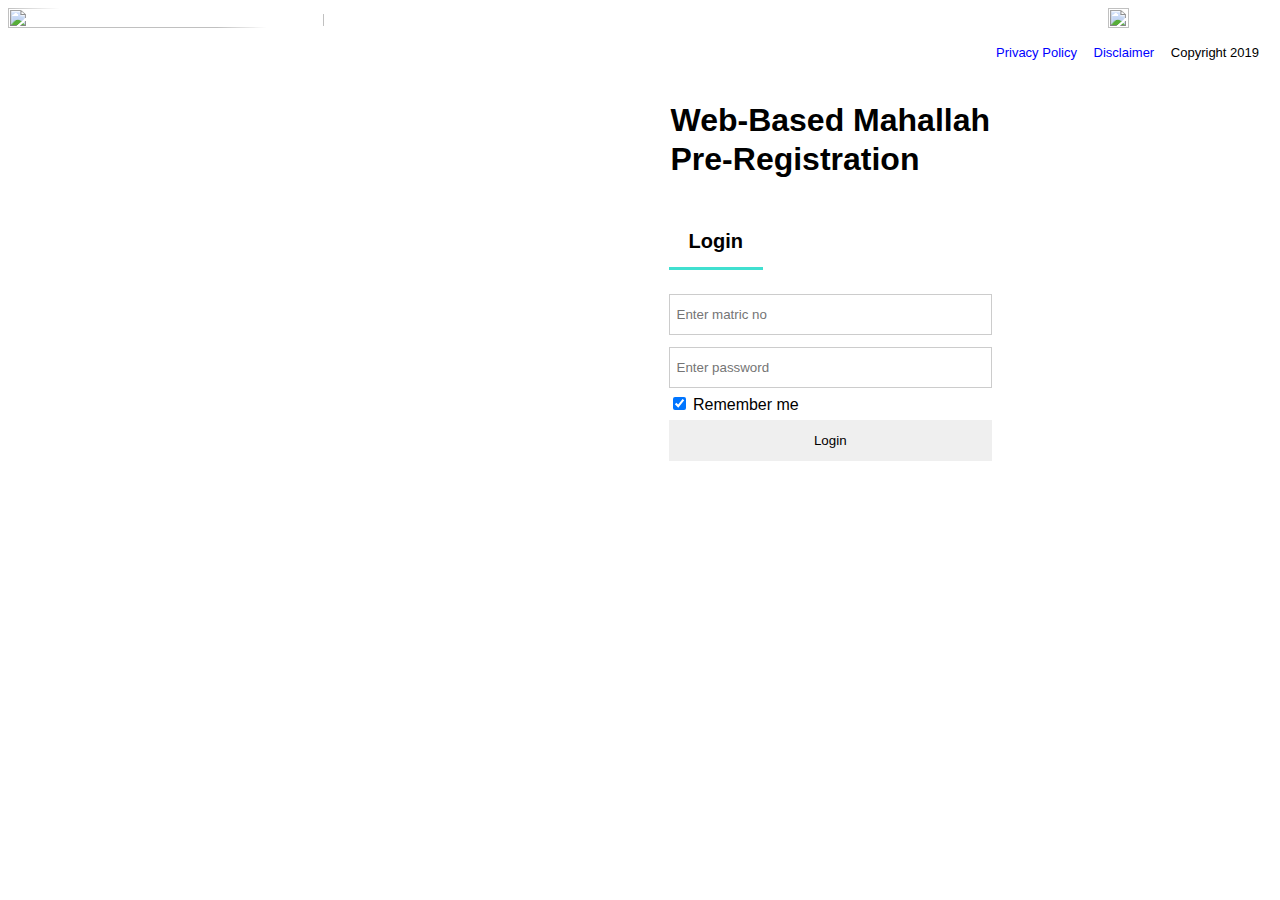
==== A1 - 1811722.html @ fa333d89 "Add files via upload" ====
<!DOCTYPE html>

<html lang="en" dir="ltr">

  <head>

    <meta name="viewport" content="width=device-width, initial-scale=1">

    <link rel="stylesheet" type="text/css" href="style.css">

    <title>MORR</title>

  </head>

  <body>

    <img class='logo' src="img/iium-logo-latest-v2.png" align="right">
    <img class='triangle' src='img/river_of_life.jpg'>

    <form>

      <div>

        <h1>Web-Based Mahallah </h1>
        <h1>Pre-Registration </h1>

        <br><br>

        <div class="nav">

          <a class="active" href="#"><b>Login</b></a>

        </div>

        <br>
        <input type="text" name="matric" placeholder="Enter matric no" required> <br>
        <input type="password" name="password" placeholder="Enter password" required> <br>
        <label>
          <input type="checkbox" name="rem" checked="unchecked"> Remember me
        </label>
        <br>
        <button type="submit" name="button">Login</button>

      </div>

    </form>

    <div>

      <ul id="ft">
        <li> <span> Privacy Policy </span> </li>
        <li> <span> Disclaimer </span> </li>
        <li> Copyright 2019 </li>
      </ul>

    </div>

  </body>

</html>
---- style.css ----
.triangle {
  width: 50%;
  height: 50%;
  /* The points are: left top, right top, right bottom, left bottom*/
  clip-path: polygon(0 0, 100% 50%, 100% 50%, 0 100%);
}

.logo {
  width: 13%;
  height: 13%;
}

body {
  font-family: Arial, Helvetica, sans-serif;
}

form {
  position: absolute;
  top: 100px;
  bottom: auto;
  right: 18em;
  left: auto;
}

h1 {
  margin: 2px 2px;
}

.nav {
  overflow: hidden;
  background-color: #0000;
}

.nav a {
  float: left;
  color: black;
  text-align: center;
  padding: 14px 20px;
  font-size: 20px;
  text-decoration: none;
  border-bottom: 2px solid transparent;
}

.nav a.active {
  border-bottom: 3px solid turquoise;
}

input[type=text], input[type=password] {
  width: 100%;
  padding: 12px 7px;
  margin: 6px 0;
  display: inline-block;
  border: 1px solid #ccc;
  box-sizing: border-box;
}

button {
  width: 100%;
  padding: 12px 7px;
  margin: 6px 0;
  border: 1px solid #0000;
  box-sizing: border-box;
}

ul {
  text-align: right;
  font-size: 13px;
}

ul#ft li{
  display: inline;
  list-style-type: none;
  padding-right: 1em;
}

span {
  color: blue;
}
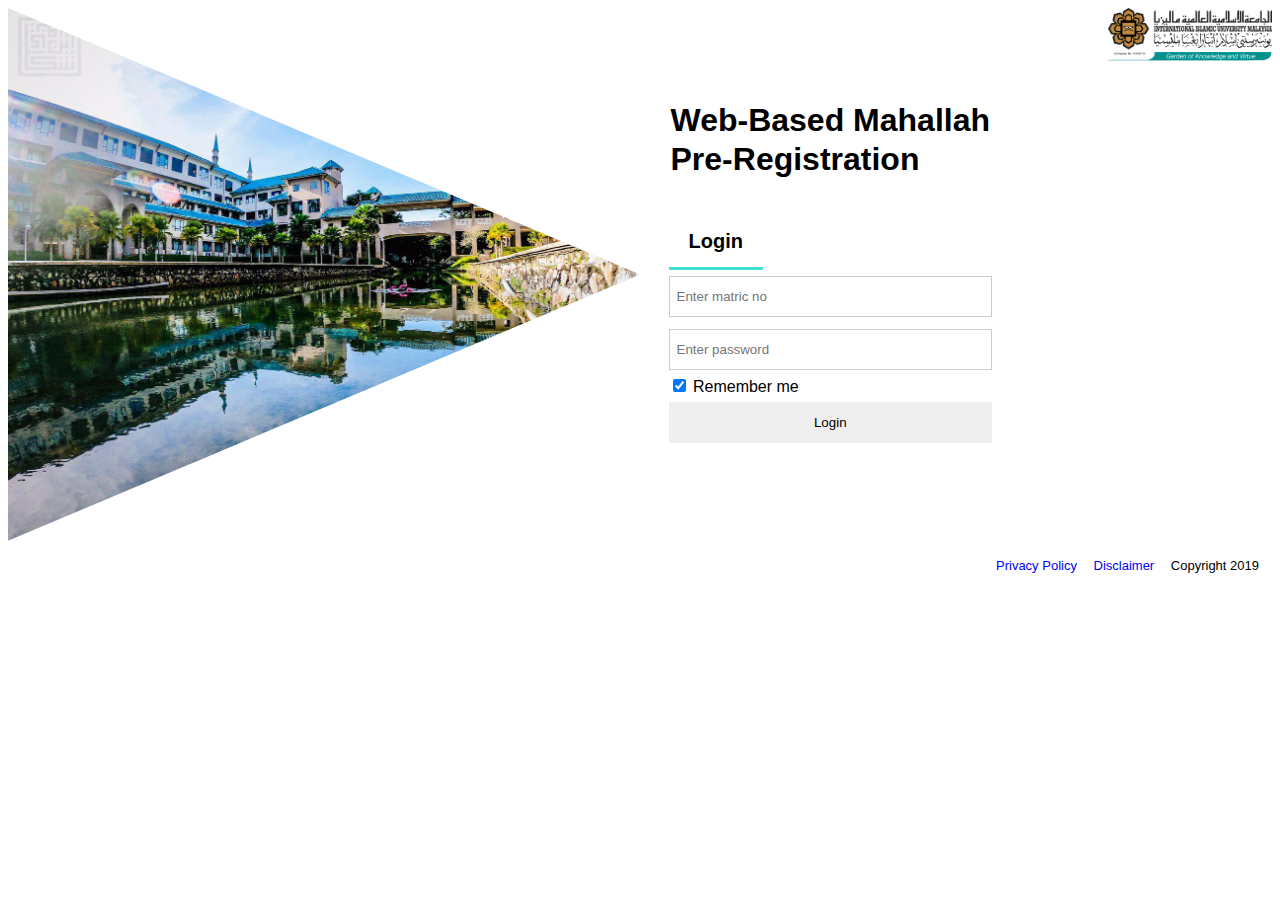
==== commit 161ce36d: "Update A1 - 1811722.html" ====
--- a/A1 - 1811722.html
+++ b/A1 - 1811722.html
@@ -4,7 +4,7 @@
 
   <head>
 
-    <meta name="viewport" content="width=device-width, initial-scale=1">
+    <meta charset="utf-8">
 
     <link rel="stylesheet" type="text/css" href="style.css">
 
@@ -19,18 +19,14 @@
 
     <form>
 
-      <div>
+      <h1>Web-Based Mahallah </h1>
+      <h1>Pre-Registration </h1>
 
-        <h1>Web-Based Mahallah </h1>
-        <h1>Pre-Registration </h1>
+      <br><br>
 
-        <br><br>
+      <div class="nav">
 
-        <div class="nav">
-
-          <a class="active" href="#"><b>Login</b></a>
-
-        </div>
+        <a class="active" href="#"><b>Login</b></a>
 
         <br>
         <input type="text" name="matric" placeholder="Enter matric no" required> <br>
@@ -45,15 +41,13 @@
 
     </form>
 
-    <div>
+    <ul id="ft">
 
-      <ul id="ft">
-        <li> <span> Privacy Policy </span> </li>
-        <li> <span> Disclaimer </span> </li>
-        <li> Copyright 2019 </li>
-      </ul>
+      <li> <span> Privacy Policy </span> </li>
+      <li> <span> Disclaimer </span> </li>
+      <li> Copyright 2019 </li>
 
-    </div>
+    </ul>
 
   </body>
 
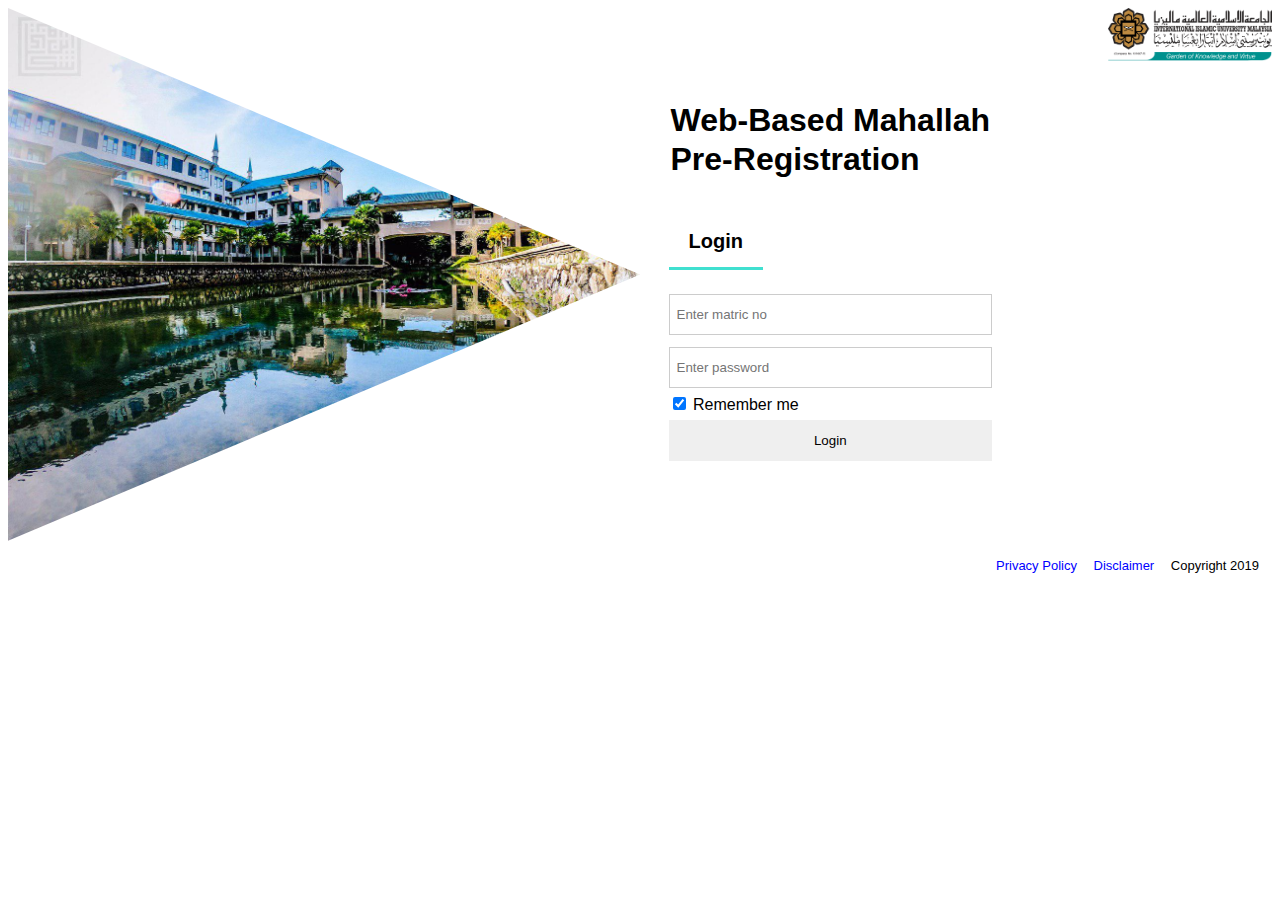
==== commit 53d1fa17: "Update A1 - 1811722.html" ====
--- a/A1 - 1811722.html
+++ b/A1 - 1811722.html
@@ -19,14 +19,18 @@
 
     <form>
 
-      <h1>Web-Based Mahallah </h1>
-      <h1>Pre-Registration </h1>
+      <div>
 
-      <br><br>
+        <h1>Web-Based Mahallah </h1>
+        <h1>Pre-Registration </h1>
 
-      <div class="nav">
+        <br><br>
 
-        <a class="active" href="#"><b>Login</b></a>
+        <div class="nav">
+
+          <a class="active" href="#"><b>Login</b></a>
+
+        </div>
 
         <br>
         <input type="text" name="matric" placeholder="Enter matric no" required> <br>
@@ -43,9 +47,9 @@
 
     <ul id="ft">
 
-      <li> <span> Privacy Policy </span> </li>
-      <li> <span> Disclaimer </span> </li>
-      <li> Copyright 2019 </li>
+        <li> <span> Privacy Policy </span> </li>
+        <li> <span> Disclaimer </span> </li>
+        <li> Copyright 2019 </li>
 
     </ul>
 
